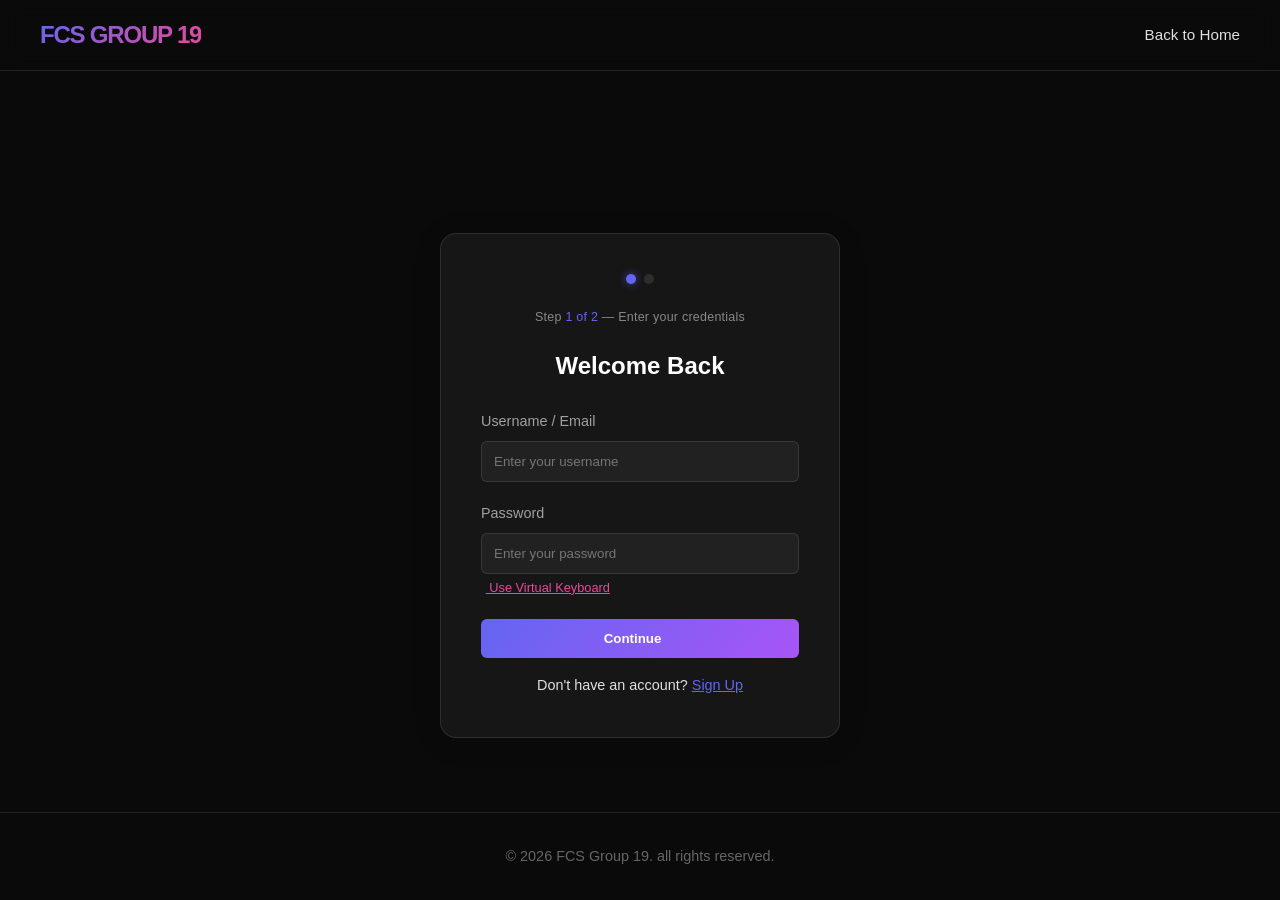
==== frontend/public/company.html @ 8c3a1ee7 "Update Code Structure and Bonus Components" ====
<!DOCTYPE html>
<html lang="en">

<head>
    <meta charset="UTF-8">
    <meta name="viewport" content="width=device-width, initial-scale=1.0">
    <title>Company Dashboard - FCS GROUP 19</title>
    <link rel="preconnect" href="https://fonts.googleapis.com">
    <link rel="preconnect" href="https://fonts.gstatic.com" crossorigin>
    <link href="https://fonts.googleapis.com/css2?family=Inter:wght@300;400;600;800&display=swap" rel="stylesheet">
    <link rel="stylesheet" href="../css/styles.css">
    <link rel="stylesheet" href="https://cdnjs.cloudflare.com/ajax/libs/font-awesome/6.0.0/css/all.min.css"
        integrity="sha512-9usAa10IRO0HhonpyAIVpjrylPvoDwiPUiKdWk5t3PyolY1cOd4DSE0Ga+ri4AuTroPR5aQvXU9xC6qOPnzFeg=="
        crossorigin="anonymous" referrerpolicy="no-referrer" />
    <style>
        .modal-overlay {
            display: none; position: fixed; top: 0; left: 0; width: 100%; height: 100%;
            background: rgba(0,0,0,0.7); z-index: 2000; justify-content: center; align-items: center;
        }
        .modal-overlay.active { display: flex; }
        .modal-content {
            background: #1a1a2e; border: 1px solid var(--glass-border); border-radius: 16px;
            padding: 2rem; width: 90%; max-width: 550px; max-height: 85vh; overflow-y: auto;
        }
        .modal-content h2 { margin-bottom: 1.5rem; color: #fff; }
        .tab-bar { display: flex; gap: 0; border-bottom: 2px solid var(--glass-border); margin-bottom: 1.5rem; }
        .tab-btn {
            background: none; border: none; color: #888; padding: 0.8rem 1.5rem; cursor: pointer;
            font-size: 0.9rem; font-family: inherit; border-bottom: 2px solid transparent; margin-bottom: -2px; transition: all 0.2s;
        }
        .tab-btn.active { color: var(--primary-color); border-bottom-color: var(--primary-color); }
        .tab-content { display: none; }
        .tab-content.active { display: block; }
        .applicant-card {
            background: rgba(255,255,255,0.03); border: 1px solid var(--glass-border);
            border-radius: 10px; padding: 1rem; margin-bottom: 0.75rem;
        }
        .status-select {
            padding: 0.3rem 0.6rem; border-radius: 6px; font-size: 0.8rem; font-weight: 600;
            border: 1px solid var(--glass-border); background: rgba(255,255,255,0.05); color: #fff; cursor: pointer;
        }
        .empty-state { text-align: center; padding: 3rem 1rem; color: #666; }
        .empty-state i { font-size: 2rem; margin-bottom: 0.5rem; display: block; }
        .company-card {
            background: var(--glass-bg); border: 1px solid var(--glass-border);
            border-radius: 12px; padding: 1.5rem; margin-bottom: 1rem; cursor: pointer;
            transition: border-color 0.2s;
        }
        .company-card:hover { border-color: var(--primary-color); }
        .company-card.selected { border-color: var(--primary-color); box-shadow: 0 0 15px rgba(99,102,241,0.15); }
        .match-pill {
            display: inline-flex;
            align-items: center;
            gap: 0.3rem;
            padding: 0.25rem 0.65rem;
            border-radius: 999px;
            font-size: 0.78rem;
            font-weight: 700;
        }
        .match-high { background: rgba(16, 185, 129, 0.15); color: #10b981; }
        .match-mid { background: rgba(245, 158, 11, 0.15); color: #f59e0b; }
        .match-low { background: rgba(239, 68, 68, 0.15); color: #ef4444; }
    </style>
</head>

<body>
    <header class="glass-header">
        <nav>
            <a href="dashboard.html" class="logo">FCS GROUP 19</a>
            <ul class="nav-links">
                <li><a href="dashboard.html"><i class="fas fa-home"></i> Home</a></li>
                <li><a href="network.html"><i class="fas fa-users"></i> Network</a></li>
                <li><a href="jobs.html"><i class="fas fa-briefcase"></i> Jobs</a></li>
                <li><a href="messages.html"><i class="fas fa-comment-dots"></i> Messaging</a></li>
                <li><a href="company.html" class="active"><i class="fas fa-building"></i> Company</a></li>
                <li><a href="profile.html"><i class="fas fa-user-circle"></i> Profile</a></li>
            </ul>
        </nav>
    </header>

    <main>
        <!-- Access denied message for non-recruiters -->
        <div id="access-denied" style="display:none;">
            <div class="dashboard-card" style="text-align:center; padding: 3rem;">
                <i class="fas fa-lock" style="font-size: 3rem; color: var(--warning-color); margin-bottom: 1rem;"></i>
                <h2>Recruiter Access Required</h2>
                <p style="color: #888; margin-top: 1rem;">You must be logged in as a Recruiter to access company management. Sign up with the Recruiter role to create company pages and post jobs.</p>
                <a href="auth.html" class="btn-primary" style="display: inline-block; width: auto; padding: 0.75rem 2rem; margin-top: 1.5rem; text-decoration: none;">Go to Login</a>
            </div>
        </div>

        <!-- Main recruiter content -->
        <div id="recruiter-content" style="display:none;">
            <div class="dashboard-grid" style="grid-template-columns: 1fr 3fr; margin-top: 0;">
                <!-- Sidebar: My Companies -->
                <aside>
                    <div class="dashboard-card" style="margin-bottom: 1rem;">
                        <div style="display:flex; justify-content:space-between; align-items:center; margin-bottom:1rem;">
                            <h3 style="margin-bottom:0; border:none; padding:0;"><i class="fas fa-building"></i> My Companies</h3>
                            <button class="btn-small" onclick="showCreateCompanyModal()"><i class="fas fa-plus"></i></button>
                        </div>
                        <div id="company-list">
                            <div class="empty-state"><i class="fas fa-building"></i><p>No companies yet</p></div>
                        </div>
                    </div>
                    <div class="dashboard-card" id="company-stats" style="display:none;">
                        <h3>Quick Stats</h3>
                        <ul style="list-style:none; margin-top:1rem; color:#ccc; font-size:0.9rem;">
                            <li style="padding:0.5rem 0; display:flex; justify-content:space-between;">
                                <span>Active Jobs</span><span id="stat-active-jobs">0</span>
                            </li>
                            <li style="padding:0.5rem 0; display:flex; justify-content:space-between;">
                                <span>Total Applicants</span><span id="stat-total-applicants" style="color:var(--success-color);">0</span>
                            </li>
                        </ul>
                    </div>
                </aside>

                <!-- Main Content: Selected Company -->
                <div>
                    <div id="no-company-selected" class="dashboard-card" style="text-align:center; padding:3rem;">
                        <i class="fas fa-arrow-left" style="font-size:2rem; color:#666; margin-bottom:1rem;"></i>
                        <p style="color:#888;">Select a company from the sidebar or create a new one.</p>
                    </div>

                    <div id="company-detail" style="display:none;">
                        <!-- Company Info -->
                        <div class="dashboard-card" style="margin-bottom:1.5rem;">
                            <div style="display:flex; justify-content:space-between; align-items:center;">
                                <div style="display:flex; gap:1rem; align-items:center;">
                                    <img id="detail-logo" src="" style="width:64px; height:64px; border-radius:12px;">
                                    <div>
                                        <h2 id="detail-name" style="margin:0; color:#fff;"></h2>
                                        <p id="detail-location" style="color:#888; font-size:0.9rem;"></p>
                                        <a id="detail-website" href="#" style="color:var(--primary-color); font-size:0.85rem;" target="_blank"></a>
                                    </div>
                                </div>
                                <button class="btn-small" onclick="showEditCompanyModal()"><i class="fas fa-edit"></i> Edit</button>
                            </div>
                            <p id="detail-description" style="margin-top:1rem; color:#ccc; font-size:0.9rem;"></p>
                        </div>

                        <!-- Tab bar: Jobs | Applicants -->
                        <div class="tab-bar">
                            <button class="tab-btn active" onclick="switchTab('jobs', this)"><i class="fas fa-briefcase"></i> Job Listings</button>
                            <button class="tab-btn" onclick="switchTab('applicants', this)"><i class="fas fa-users"></i> Applicants</button>
                        </div>

                        <!-- Jobs Tab -->
                        <div class="tab-content active" id="tab-jobs">
                            <div style="display:flex; justify-content:space-between; align-items:center; margin-bottom:1rem;">
                                <h3 style="margin:0; color:#fff;">Manage Job Listings</h3>
                                <button class="btn-primary" style="width:auto;" onclick="showPostJobModal()"><i class="fas fa-plus"></i> Post a Job</button>
                            </div>
                            <div id="jobs-list">
                                <div class="empty-state"><i class="fas fa-briefcase"></i><p>No jobs posted yet</p></div>
                            </div>
                        </div>

                        <!-- Applicants Tab -->
                        <div class="tab-content" id="tab-applicants">
                            <h3 style="margin-bottom:1rem; color:#fff;">All Applicants</h3>
                            <div id="applicants-list">
                                <div class="empty-state"><i class="fas fa-users"></i><p>No applicants yet</p></div>
                            </div>
                        </div>
                    </div>
                </div>
            </div>
        </div>
    </main>

    <!-- Create Company Modal -->
    <div class="modal-overlay" id="create-company-modal">
        <div class="modal-content">
            <h2><i class="fas fa-building"></i> Create Company</h2>
            <div class="form-group"><label>Company Name *</label><input type="text" id="new-company-name" placeholder="e.g. Acme Inc."></div>
            <div class="form-group"><label>Description</label><textarea id="new-company-desc" rows="3" placeholder="What does your company do?" style="width:100%; padding:0.75rem; background:rgba(255,255,255,0.05); border:1px solid var(--glass-border); border-radius:6px; color:#fff; font-family:var(--font-main);"></textarea></div>
            <div class="form-group"><label>Location</label><input type="text" id="new-company-location" placeholder="e.g. San Francisco, CA"></div>
            <div class="form-group"><label>Website</label><input type="text" id="new-company-website" placeholder="e.g. https://acme.com"></div>
            <div style="display:flex; gap:1rem; margin-top:1.5rem;">
                <button class="btn-primary" onclick="createCompany()">Create Company</button>
                <button class="btn-small" onclick="closeModal('create-company-modal')">Cancel</button>
            </div>
        </div>
    </div>

    <!-- Post Job Modal -->
    <div class="modal-overlay" id="post-job-modal">
        <div class="modal-content">
            <h2><i class="fas fa-briefcase"></i> Post a Job</h2>
            <div class="form-group"><label>Job Title *</label><input type="text" id="new-job-title" placeholder="e.g. Senior Frontend Engineer"></div>
            <div class="form-group"><label>Description</label><textarea id="new-job-desc" rows="4" placeholder="Job description, responsibilities, requirements..." style="width:100%; padding:0.75rem; background:rgba(255,255,255,0.05); border:1px solid var(--glass-border); border-radius:6px; color:#fff; font-family:var(--font-main);"></textarea></div>
            <div class="form-group"><label>Required Skills</label><input type="text" id="new-job-skills" placeholder="e.g. React, Python, AWS (comma separated)"></div>
            <div style="display:grid; grid-template-columns:1fr 1fr; gap:1rem;">
                <div class="form-group"><label>Location</label><input type="text" id="new-job-location" placeholder="e.g. Remote"></div>
                <div class="form-group">
                    <label>Job Type</label>
                    <select id="new-job-type" style="width:100%; padding:0.75rem; background:rgba(255,255,255,0.05); border:1px solid var(--glass-border); border-radius:6px; color:#fff;">
                        <option value="full-time">Full-time</option>
                        <option value="part-time">Part-time</option>
                        <option value="internship">Internship</option>
                        <option value="contract">Contract</option>
                    </select>
                </div>
            </div>
            <div style="display:grid; grid-template-columns:1fr 1fr; gap:1rem;">
                <div class="form-group"><label>Salary Min ($)</label><input type="number" id="new-job-salary-min" placeholder="e.g. 80000"></div>
                <div class="form-group"><label>Salary Max ($)</label><input type="number" id="new-job-salary-max" placeholder="e.g. 120000"></div>
            </div>
            <div class="form-group"><label>Application Deadline</label><input type="date" id="new-job-deadline" style="color-scheme: dark;"></div>
            <div style="display:flex; gap:1rem; margin-top:1.5rem;">
                <button class="btn-primary" onclick="postJob()">Post Job</button>
                <button class="btn-small" onclick="closeModal('post-job-modal')">Cancel</button>
            </div>
        </div>
    </div>

    <!-- Edit Company Modal -->
    <div class="modal-overlay" id="edit-company-modal">
        <div class="modal-content">
            <h2><i class="fas fa-edit"></i> Edit Company</h2>
            <div class="form-group"><label>Company Name</label><input type="text" id="edit-company-name"></div>
            <div class="form-group"><label>Description</label><textarea id="edit-company-desc" rows="3" style="width:100%; padding:0.75rem; background:rgba(255,255,255,0.05); border:1px solid var(--glass-border); border-radius:6px; color:#fff; font-family:var(--font-main);"></textarea></div>
            <div class="form-group"><label>Location</label><input type="text" id="edit-company-location"></div>
            <div class="form-group"><label>Website</label><input type="text" id="edit-company-website"></div>
            <div style="display:flex; gap:1rem; margin-top:1.5rem;">
                <button class="btn-primary" onclick="updateCompany()">Save Changes</button>
                <button class="btn-small" onclick="closeModal('edit-company-modal')">Cancel</button>
            </div>
        </div>
    </div>

    <script src="../js/script.js"></script>
    <script>
        let selectedCompanyId = null;
        let companiesData = [];
        let userRole = '';

        // ── Init ──
        document.addEventListener('DOMContentLoaded', async () => {
            try {
                const res = await fetch('/api/v1/users/me');
                if (res.status === 401) { window.location.href = 'auth.html'; return; }
                const data = await res.json();
                userRole = data.role;
                if (data.role !== 'recruiter') {
                    document.getElementById('access-denied').style.display = 'block';
                    return;
                }
                document.getElementById('recruiter-content').style.display = 'block';
                loadCompanies();
            } catch (e) {
                console.error(e);
                window.location.href = 'auth.html';
            }
        });

        // ── Load Companies ──
        async function loadCompanies() {
            const res = await fetch('/api/v1/companies/me');
            const data = await res.json();
            companiesData = data.companies || [];
            const container = document.getElementById('company-list');
            if (companiesData.length === 0) {
                container.innerHTML = '<div class="empty-state"><i class="fas fa-building"></i><p>No companies yet. Create one!</p></div>';
                return;
            }
            container.innerHTML = companiesData.map(c => `
                <div class="company-card ${selectedCompanyId === c.id ? 'selected' : ''}" onclick="selectCompany(${c.id})">
                    <div style="display:flex; gap:0.8rem; align-items:center;">
                        <img src="https://ui-avatars.com/api/?name=${encodeURIComponent(c.name)}&background=random&size=48" 
                             style="width:40px; height:40px; border-radius:8px;">
                        <div>
                            <h4 style="margin:0; font-size:0.95rem;">${escapeHtml(c.name)}</h4>
                            <p style="font-size:0.75rem; color:#888;">${c.total_jobs || 0} jobs</p>
                        </div>
                    </div>
                </div>
            `).join('');
        }

        // ── Select Company ──
        async function selectCompany(id) {
            selectedCompanyId = id;
            document.getElementById('no-company-selected').style.display = 'none';
            document.getElementById('company-detail').style.display = 'block';
            document.getElementById('company-stats').style.display = 'block';
            
            // Highlight selected
            document.querySelectorAll('.company-card').forEach(c => c.classList.remove('selected'));
            try {
                if (typeof event !== 'undefined' && event && event.currentTarget && event.currentTarget.classList) {
                    event.currentTarget.classList.add('selected');
                } else {
                    // Fallback to find by child text if needed, or re-render 
                    loadCompanies(); // This will re-select the correct one anyway
                }
            } catch(e) {}
            
            const res = await fetch(`/api/v1/companies/${id}`);
            const data = await res.json();
            const co = data.company;
            const jobs = data.jobs || [];

            document.getElementById('detail-name').textContent = co.name;
            document.getElementById('detail-location').textContent = co.location || 'No location set';
            document.getElementById('detail-website').textContent = co.website || '';
            document.getElementById('detail-website').href = co.website || '#';
            document.getElementById('detail-description').textContent = co.description || 'No description added.';
            document.getElementById('detail-logo').src = `https://ui-avatars.com/api/?name=${encodeURIComponent(co.name)}&background=random&size=128`;

            // Stats
            const activeJobs = jobs.filter(j => j.status === 'active').length;
            document.getElementById('stat-active-jobs').textContent = activeJobs;

            // Render jobs
            renderJobs(jobs);
            // Load applicants
            loadAllApplicants(jobs);
            // Reload sidebar to update counts
            loadCompanies();
        }

        function renderJobs(jobs) {
            const container = document.getElementById('jobs-list');
            if (jobs.length === 0) {
                container.innerHTML = '<div class="empty-state"><i class="fas fa-briefcase"></i><p>No jobs posted yet. Post your first job!</p></div>';
                return;
            }
            container.innerHTML = jobs.map(j => {
                const statusClass = j.status === 'active' ? 'badge-success' : 'badge-danger';
                return `
                <div class="dashboard-card" style="margin-bottom:0.75rem;">
                    <div style="display:flex; justify-content:space-between; align-items:flex-start;">
                        <div>
                            <h4 style="margin:0 0 0.3rem 0; color:var(--primary-color);">${escapeHtml(j.title)}</h4>
                            <p style="font-size:0.85rem; color:#888;">
                                <i class="fas fa-map-marker-alt"></i> ${escapeHtml(j.location || 'Not specified')} • ${escapeHtml(j.job_type)}
                                ${j.salary_min ? ` • $${Number(j.salary_min).toLocaleString()}${j.salary_max ? ' - $' + Number(j.salary_max).toLocaleString() : ''}` : ''}
                            </p>
                            ${j.skills ? `<div style="margin-top:0.4rem;">${j.skills.split(',').map(s => `<span class="badge badge-info" style="margin-right:0.3rem;">${escapeHtml(s.trim())}</span>`).join('')}</div>` : ''}
                        </div>
                        <div style="text-align:right; flex-shrink:0;">
                            <span class="badge ${statusClass}">${j.status}</span>
                            <div style="margin-top:0.5rem; display:flex; gap:0.5rem;">
                                <button class="btn-small" onclick="toggleJobStatus(${j.id}, '${j.status}')" title="${j.status === 'active' ? 'Close' : 'Reopen'} job">
                                    <i class="fas fa-${j.status === 'active' ? 'pause' : 'play'}"></i>
                                </button>
                                <button class="btn-small" style="border-color:var(--danger-color); color:var(--danger-color);" onclick="deleteJob(${j.id})" title="Delete job">
                                    <i class="fas fa-trash"></i>
                                </button>
                            </div>
                        </div>
                    </div>
                </div>`;
            }).join('');
        }

        async function loadAllApplicants(jobs) {
            const container = document.getElementById('applicants-list');
            let allApplicants = [];
            let totalCount = 0;
            for (const job of jobs) {
                try {
                    const res = await fetch(`/api/v1/applications/job/${job.id}`);
                    const data = await res.json();
                    if (data.applicants) {
                        data.applicants.forEach(a => {
                            a.job_title = job.title;
                            allApplicants.push(a);
                        });
                        totalCount += data.applicants.length;
                    }
                } catch(e) { console.error(e); }
            }
            document.getElementById('stat-total-applicants').textContent = totalCount;

            if (allApplicants.length === 0) {
                container.innerHTML = '<div class="empty-state"><i class="fas fa-users"></i><p>No applicants yet</p></div>';
                return;
            }
            container.innerHTML = allApplicants.map(a => `
                <div class="applicant-card">
                    <div style="display:flex; justify-content:space-between; align-items:center;">
                        <div style="display:flex; gap:0.8rem; align-items:center;">
                            <img src="https://ui-avatars.com/api/?name=${encodeURIComponent(a.applicant_name || a.applicant_email)}&background=random" 
                                 style="width:40px; height:40px; border-radius:50%;">
                            <div>
                                <h4 style="margin:0; font-size:0.95rem;">${escapeHtml(a.applicant_name || a.applicant_email)}</h4>
                                <p style="font-size:0.8rem; color:#888;">Applied for ${escapeHtml(a.job_title)}</p>
                                ${a.applicant_headline ? `<p style="font-size:0.75rem; color:#aaa;">${escapeHtml(a.applicant_headline)}</p>` : ''}
                            </div>
                        </div>
                        <div style="text-align:right;">
                            <span class="match-pill ${matchClass(a.resume_match_score)}">
                                <i class="fas fa-bullseye"></i> ${a.resume_match_score ?? 0}% match
                            </span>
                            ${a.resume_id ? `
                                <div style="margin-top:0.45rem;">
                                    <button class="btn-small" onclick="downloadApplicantResume('${a.resume_id}')" style="border-color: var(--primary-color); color: var(--primary-color);">
                                        <i class="fas fa-file-download"></i> Resume
                                    </button>
                                </div>
                            ` : ''}
                            <select class="status-select" onchange="updateAppStatus(${a.id}, this.value)">
                                ${['Applied','Reviewed','Interviewed','Rejected','Offer'].map(s => 
                                    `<option value="${s}" ${a.status === s ? 'selected' : ''}>${s}</option>`
                                ).join('')}
                            </select>
                            ${a.cover_note ? `<p style="font-size:0.7rem; color:#888; margin-top:0.3rem; max-width:200px; text-overflow:ellipsis; overflow:hidden; white-space:nowrap;" title="${escapeHtml(a.cover_note)}">"${escapeHtml(a.cover_note)}"</p>` : ''}
                        </div>
                    </div>
                    ${(a.matched_skills || []).length ? `
                        <div style="margin-top:0.8rem;">
                            <p style="font-size:0.78rem; color:#9ca3af; margin-bottom:0.35rem;">Matched skills</p>
                            ${(a.matched_skills || []).map(s => `<span class="badge badge-success" style="margin-right:0.3rem; margin-bottom:0.3rem;">${escapeHtml(s)}</span>`).join('')}
                        </div>
                    ` : ''}
                    ${(a.missing_skills || []).length ? `
                        <div style="margin-top:0.6rem;">
                            <p style="font-size:0.78rem; color:#9ca3af; margin-bottom:0.35rem;">Missing skills</p>
                            ${(a.missing_skills || []).map(s => `<span class="badge badge-danger" style="margin-right:0.3rem; margin-bottom:0.3rem;">${escapeHtml(s)}</span>`).join('')}
                        </div>
                    ` : ''}
                </div>
            `).join('');
        }

        // ── Actions ──
        async function createCompany() {
            const name = document.getElementById('new-company-name').value.trim();
            if (!name) { alert('Company name is required'); return; }
            const res = await fetch('/api/v1/companies', {
                method: 'POST',
                headers: {'Content-Type': 'application/json'},
                body: JSON.stringify({
                    name,
                    description: document.getElementById('new-company-desc').value.trim(),
                    location: document.getElementById('new-company-location').value.trim(),
                    website: document.getElementById('new-company-website').value.trim()
                })
            });
            const data = await res.json();
            if (data.status === 'success') {
                closeModal('create-company-modal');
                await loadCompanies();
                selectCompany(data.company_id);
            } else {
                alert(data.message || 'Failed to create company');
            }
        }

        async function postJob() {
            const title = document.getElementById('new-job-title').value.trim();
            if (!title) { alert('Job title is required'); return; }
            const res = await fetch('/api/v1/jobs', {
                method: 'POST',
                headers: {'Content-Type': 'application/json'},
                body: JSON.stringify({
                    company_id: selectedCompanyId,
                    title,
                    description: document.getElementById('new-job-desc').value.trim(),
                    skills: document.getElementById('new-job-skills').value.trim(),
                    location: document.getElementById('new-job-location').value.trim(),
                    job_type: document.getElementById('new-job-type').value,
                    salary_min: parseInt(document.getElementById('new-job-salary-min').value) || null,
                    salary_max: parseInt(document.getElementById('new-job-salary-max').value) || null,
                    deadline: document.getElementById('new-job-deadline').value
                })
            });
            const data = await res.json();
            if (data.status === 'success') {
                closeModal('post-job-modal');
                selectCompany(selectedCompanyId);
            } else {
                alert(data.message || 'Failed to post job');
            }
        }

        async function toggleJobStatus(jobId, currentStatus) {
            const newStatus = currentStatus === 'active' ? 'closed' : 'active';
            await fetch(`/api/v1/jobs/${jobId}`, {
                method: 'PUT',
                headers: {'Content-Type': 'application/json'},
                body: JSON.stringify({ status: newStatus })
            });
            selectCompany(selectedCompanyId);
        }

        async function deleteJob(jobId) {
            if (!confirm('Are you sure you want to delete this job? All applications will also be removed.')) return;
            await fetch(`/api/v1/jobs/${jobId}`, { method: 'DELETE' });
            selectCompany(selectedCompanyId);
        }

        async function updateAppStatus(appId, newStatus) {
            await fetch(`/api/v1/applications/${appId}/status`, {
                method: 'PUT',
                headers: {'Content-Type': 'application/json'},
                body: JSON.stringify({ status: newStatus })
            });
        }

        async function updateCompany() {
            const res = await fetch(`/api/v1/companies/${selectedCompanyId}`, {
                method: 'PUT',
                headers: {'Content-Type': 'application/json'},
                body: JSON.stringify({
                    name: document.getElementById('edit-company-name').value.trim(),
                    description: document.getElementById('edit-company-desc').value.trim(),
                    location: document.getElementById('edit-company-location').value.trim(),
                    website: document.getElementById('edit-company-website').value.trim()
                })
            });
            const data = await res.json();
            if (data.status === 'success') {
                closeModal('edit-company-modal');
                selectCompany(selectedCompanyId);
                loadCompanies();
            } else {
                alert(data.message || 'Failed to update company');
            }
        }

        function downloadApplicantResume(resumeId) {
            window.open(`/api/v1/users/resumes/${resumeId}/download`, '_blank');
        }

        // ── Modals ──
        function showCreateCompanyModal() {
            document.getElementById('new-company-name').value = '';
            document.getElementById('new-company-desc').value = '';
            document.getElementById('new-company-location').value = '';
            document.getElementById('new-company-website').value = '';
            document.getElementById('create-company-modal').classList.add('active');
        }
        function showPostJobModal() {
            document.getElementById('new-job-title').value = '';
            document.getElementById('new-job-desc').value = '';
            document.getElementById('new-job-skills').value = '';
            document.getElementById('new-job-location').value = '';
            document.getElementById('new-job-salary-min').value = '';
            document.getElementById('new-job-salary-max').value = '';
            document.getElementById('new-job-deadline').value = '';
            document.getElementById('post-job-modal').classList.add('active');
        }
        function showEditCompanyModal() {
            const co = companiesData.find(c => c.id === selectedCompanyId);
            if (!co) return;
            document.getElementById('edit-company-name').value = co.name || '';
            document.getElementById('edit-company-desc').value = co.description || '';
            document.getElementById('edit-company-location').value = co.location || '';
            document.getElementById('edit-company-website').value = co.website || '';
            document.getElementById('edit-company-modal').classList.add('active');
        }
        function closeModal(id) { document.getElementById(id).classList.remove('active'); }
        function switchTab(tabId, btn) {
            document.querySelectorAll('.tab-content').forEach(t => t.classList.remove('active'));
            document.querySelectorAll('.tab-btn').forEach(b => b.classList.remove('active'));
            document.getElementById('tab-' + tabId).classList.add('active');
            btn.classList.add('active');
        }
        function escapeHtml(text) {
            const div = document.createElement('div');
            div.textContent = text || '';
            return div.innerHTML;
        }
        function matchClass(score) {
            if ((score ?? 0) >= 75) return 'match-high';
            if ((score ?? 0) >= 40) return 'match-mid';
            return 'match-low';
        }
    </script>
</body>

</html>
---- frontend/css/styles.css ----
:root {
    --bg-color: #0a0a0a;
    --text-color: #e0e0e0;
    --primary-color: #6366f1;
    --secondary-color: #a855f7;
    --accent-color: #ec4899;
    --glass-bg: rgba(255, 255, 255, 0.05);
    --glass-border: rgba(255, 255, 255, 0.1);
    --success-color: #10b981;
    --warning-color: #f59e0b;
    --danger-color: #ef4444;
    --font-main: 'Inter', sans-serif;
}

* {
    margin: 0;
    padding: 0;
    box-sizing: border-box;
}

body {
    font-family: var(--font-main);
    background-color: var(--bg-color);
    color: var(--text-color);
    line-height: 1.6;
    overflow-x: hidden;
    min-height: 100vh;
    display: flex;
    flex-direction: column;
}

/* Header */
.glass-header {
    position: sticky; /* Sticky for app usage */
    top: 0;
    left: 0;
    width: 100%;
    padding: 1rem 2rem;
    background: rgba(10, 10, 10, 0.9);
    backdrop-filter: blur(10px);
    border-bottom: 1px solid var(--glass-border);
    z-index: 1000;
}

nav {
    display: flex;
    justify-content: space-between;
    align-items: center;
    max-width: 1200px;
    margin: 0 auto;
}

.logo {
    font-weight: 800;
    font-size: 1.5rem;
    background: linear-gradient(135deg, var(--primary-color), var(--accent-color));
    -webkit-background-clip: text;
    -webkit-text-fill-color: transparent;
    letter-spacing: -0.05em;
    text-decoration: none;
}

.nav-links {
    list-style: none;
    display: flex;
    gap: 1.5rem;
    align-items: center;
}

.nav-links a {
    text-decoration: none;
    color: var(--text-color);
    font-weight: 500;
    transition: color 0.3s ease;
    font-size: 0.95rem;
}

.nav-links a:hover, .nav-links a.active {
    color: var(--primary-color);
}

.btn-small {
    padding: 0.5rem 1rem;
    font-size: 0.875rem;
    border-radius: 6px;
    border: 1px solid var(--primary-color);
    background: transparent;
    color: var(--primary-color);
    cursor: pointer;
    transition: all 0.3s ease;
    text-decoration: none;
}

.btn-small:hover {
    background: var(--primary-color);
    color: #fff;
}

/* Main Layout */
main {
    flex: 1;
    padding: 2rem;
    max-width: 1200px;
    margin: 0 auto;
    width: 100%;
}

.container {
    width: 100%;
}

/* Auth Pages */
.auth-container {
    display: flex;
    justify-content: center;
    align-items: center;
    min-height: 70vh;
}

.auth-card {
    background: var(--glass-bg);
    border: 1px solid var(--glass-border);
    padding: 2.5rem;
    border-radius: 16px;
    width: 100%;
    max-width: 400px;
    box-shadow: 0 4px 30px rgba(0, 0, 0, 0.1);
}

.auth-card h2 {
    margin-bottom: 1.5rem;
    text-align: center;
    color: #fff;
}

.form-group {
    margin-bottom: 1.25rem;
}

.form-group label {
    display: block;
    margin-bottom: 0.5rem;
    font-size: 0.9rem;
    color: #a0a0a0;
}

.form-group input, .form-group select, .form-group textarea {
    width: 100%;
    padding: 0.75rem;
    background: rgba(255, 255, 255, 0.05);
    border: 1px solid var(--glass-border);
    border-radius: 6px;
    color: #fff;
    font-family: var(--font-main);
}

.form-group input:focus {
    outline: none;
    border-color: var(--primary-color);
}

.btn-primary {
    width: 100%;
    padding: 0.75rem;
    background: linear-gradient(135deg, var(--primary-color), var(--secondary-color));
    border: none;
    border-radius: 6px;
    color: #fff;
    font-weight: 600;
    cursor: pointer;
    transition: opacity 0.2s;
}

.btn-primary:hover {
    opacity: 0.9;
}

/* OTP Simulation */
.otp-input-group {
    display: flex;
    gap: 0.5rem;
    justify-content: center;
    margin-bottom: 1rem;
}
.otp-input-group input {
    width: 40px;
    text-align: center;
}

/* Dashboard Grid */
.dashboard-grid {
    display: grid;
    grid-template-columns: repeat(auto-fit, minmax(300px, 1fr));
    gap: 2rem;
    margin-top: 2rem;
}

.dashboard-card {
    background: var(--glass-bg);
    border: 1px solid var(--glass-border);
    padding: 1.5rem;
    border-radius: 12px;
}

.dashboard-card h3 {
    margin-bottom: 1rem;
    font-size: 1.1rem;
    color: var(--primary-color);
    border-bottom: 1px solid var(--glass-border);
    padding-bottom: 0.5rem;
}

/* Jobs / List Items */
.job-item, .connection-item, .message-item, .log-item {
    padding: 1rem;
    border-bottom: 1px solid var(--glass-border);
    display: flex;
    justify-content: space-between;
    align-items: center;
}

.job-item:last-child { border-bottom: none; }

.badge {
    padding: 0.25rem 0.6rem;
    border-radius: 20px;
    font-size: 0.75rem;
    font-weight: 600;
}

.badge-success { background: rgba(16, 185, 129, 0.2); color: var(--success-color); }
.badge-warning { background: rgba(245, 158, 11, 0.2); color: var(--warning-color); }
.badge-danger { background: rgba(239, 68, 68, 0.2); color: var(--danger-color); }
.badge-info { background: rgba(99, 102, 241, 0.2); color: var(--primary-color); }

/* Navigation & Footer */
footer {
    padding: 2rem;
    text-align: center;
    color: #666;
    font-size: 0.9rem;
    border-top: 1px solid var(--glass-border);
    margin-top: auto;
}

/* Security Indicators */
.security-notice {
    font-size: 0.8rem;
    color: var(--success-color);
    margin-top: 0.5rem;
    display: flex;
    align-items: center;
    gap: 0.5rem;
}

.virtual-keyboard-trigger {
    font-size: 0.8rem;
    color: var(--accent-color);
    text-decoration: underline;
    cursor: pointer;
    margin-top: 0.25rem;
    display: inline-block;
}

/* Landing specific overrides (keep existing if needed) */
.hero {
    min-height: 80vh;
    display: flex;
    align-items: center;
    justify-content: center;
    position: relative;
    padding: 0 2rem;
    overflow: hidden;
    flex-direction: column;
}

.hero-background {
    position: absolute;
    top: 50%;
    left: 50%;
    transform: translate(-50%, -50%);
    width: 600px;
    height: 600px;
    background: radial-gradient(circle, rgba(99, 102, 241, 0.2) 0%, rgba(10, 10, 10, 0) 70%);
    filter: blur(80px);
    z-index: -1;
    animation: pulse 8s infinite alternate;
}

.hero h1 {
    font-size: 3.5rem;
    font-weight: 800;
    margin-bottom: 1.5rem;
    text-align: center;
    background: linear-gradient(to right, #fff, #aaa);
    -webkit-background-clip: text;
    -webkit-text-fill-color: transparent;
}

.cta-button {
    padding: 1rem 2.5rem;
    font-size: 1rem;
    font-weight: 600;
    color: #fff;
    background: linear-gradient(135deg, var(--primary-color), var(--secondary-color));
    border: none;
    border-radius: 50px;
    cursor: pointer;
    transition: transform 0.2s ease, box-shadow 0.2s ease;
    box-shadow: 0 4px 15px rgba(99, 102, 241, 0.3);
    text-decoration: none;
    display: inline-block;
}

@keyframes pulse {
    0% { transform: translate(-50%, -50%) scale(0.8); opacity: 0.5; }
    100% { transform: translate(-50%, -50%) scale(1.2); opacity: 0.8; }
}
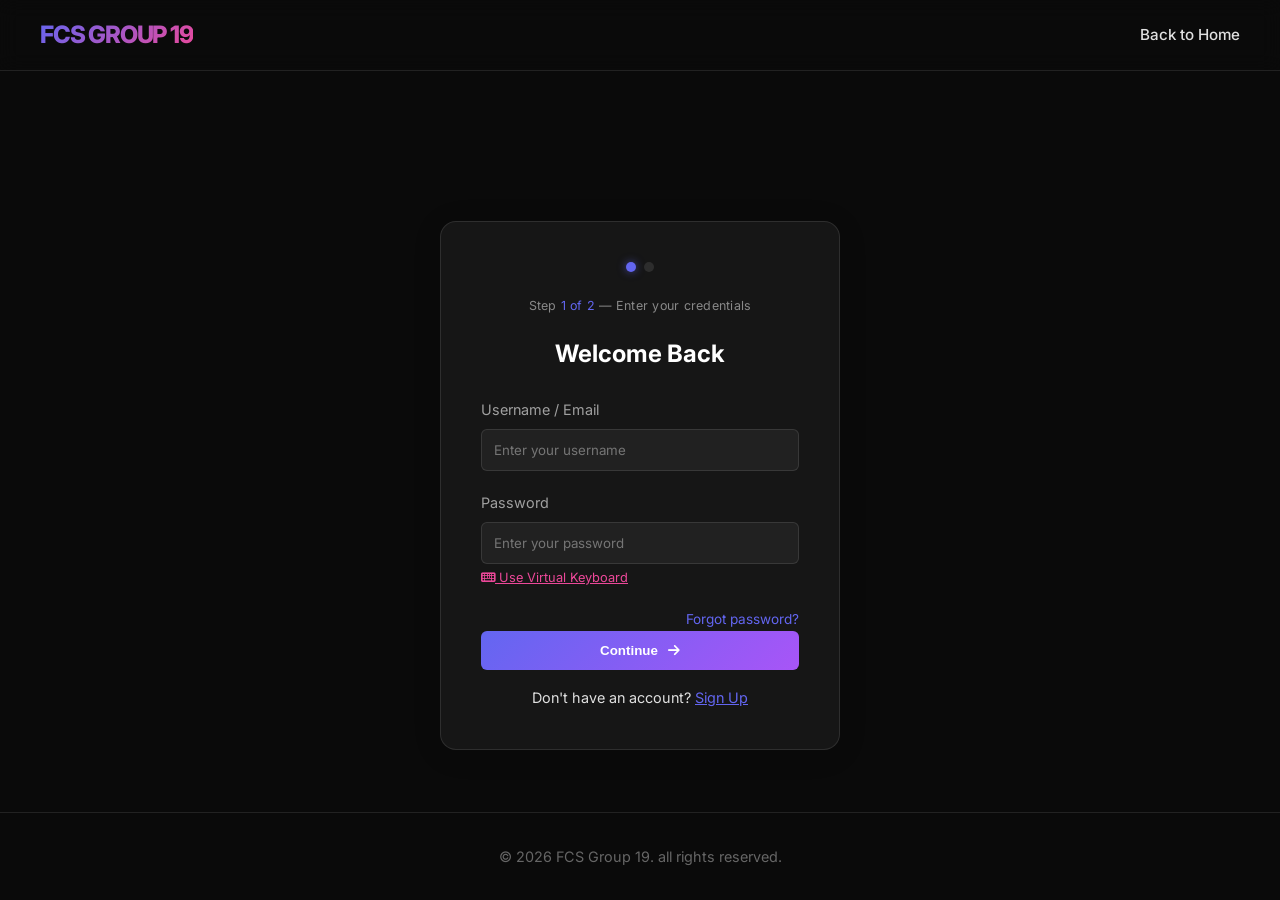
==== commit 383ad221: "Update Admin" ====
--- a/frontend/public/company.html
+++ b/frontend/public/company.html
@@ -60,6 +60,30 @@
         .match-high { background: rgba(16, 185, 129, 0.15); color: #10b981; }
         .match-mid { background: rgba(245, 158, 11, 0.15); color: #f59e0b; }
         .match-low { background: rgba(239, 68, 68, 0.15); color: #ef4444; }
+        .notes-box {
+            width: 100%;
+            margin-top: 0.8rem;
+            padding: 0.7rem 0.8rem;
+            background: rgba(255,255,255,0.04);
+            border: 1px solid var(--glass-border);
+            border-radius: 8px;
+            color: #fff;
+            font-family: var(--font-main);
+            resize: vertical;
+            min-height: 72px;
+        }
+        .shortlist-pill {
+            display: inline-flex;
+            align-items: center;
+            gap: 0.35rem;
+            padding: 0.22rem 0.65rem;
+            border-radius: 999px;
+            font-size: 0.76rem;
+            font-weight: 700;
+            background: rgba(99, 102, 241, 0.16);
+            color: #a5b4fc;
+            margin-top: 0.45rem;
+        }
     </style>
 </head>
 
@@ -236,6 +260,7 @@
         let selectedCompanyId = null;
         let companiesData = [];
         let userRole = '';
+        let allApplicantsCache = [];
 
         // ── Init ──
         document.addEventListener('DOMContentLoaded', async () => {
@@ -374,6 +399,7 @@
                     }
                 } catch(e) { console.error(e); }
             }
+            allApplicantsCache = allApplicants;
             document.getElementById('stat-total-applicants').textContent = totalCount;
 
             if (allApplicants.length === 0) {
@@ -396,6 +422,7 @@
                             <span class="match-pill ${matchClass(a.resume_match_score)}">
                                 <i class="fas fa-bullseye"></i> ${a.resume_match_score ?? 0}% match
                             </span>
+                            ${isShortlisted(a.recruiter_notes) ? '<div class="shortlist-pill"><i class="fas fa-star"></i> Shortlisted</div>' : ''}
                             ${a.resume_id ? `
                                 <div style="margin-top:0.45rem;">
                                     <button class="btn-small" onclick="downloadApplicantResume('${a.resume_id}')" style="border-color: var(--primary-color); color: var(--primary-color);">
@@ -423,6 +450,18 @@
                             ${(a.missing_skills || []).map(s => `<span class="badge badge-danger" style="margin-right:0.3rem; margin-bottom:0.3rem;">${escapeHtml(s)}</span>`).join('')}
                         </div>
                     ` : ''}
+                    <div style="margin-top:0.85rem;">
+                        <label style="display:block; font-size:0.8rem; color:#9ca3af; margin-bottom:0.35rem;">Recruiter notes</label>
+                        <textarea id="notes-${a.id}" class="notes-box" placeholder="Add internal notes about this candidate...">${escapeHtml(cleanRecruiterNotes(a.recruiter_notes))}</textarea>
+                        <div style="display:flex; gap:0.6rem; flex-wrap:wrap; margin-top:0.7rem;">
+                            <button class="btn-small" onclick="saveApplicantNotes(${a.id})">
+                                <i class="fas fa-save"></i> Save Notes
+                            </button>
+                            <button class="btn-small" onclick="toggleShortlist(${a.id})" style="border-color: var(--secondary-color); color: var(--secondary-color);">
+                                <i class="fas fa-star"></i> ${isShortlisted(a.recruiter_notes) ? 'Remove Shortlist' : 'Shortlist'}
+                            </button>
+                        </div>
+                    </div>
                 </div>
             `).join('');
         }
@@ -494,12 +533,21 @@
             selectCompany(selectedCompanyId);
         }
 
-        async function updateAppStatus(appId, newStatus) {
-            await fetch(`/api/v1/applications/${appId}/status`, {
+        async function updateAppStatus(appId, newStatus, recruiterNotes = null) {
+            const applicant = allApplicantsCache.find(a => a.id === appId);
+            const notes = recruiterNotes !== null ? recruiterNotes : getNotesValue(appId, applicant?.recruiter_notes || '');
+
+            const res = await fetch(`/api/v1/applications/${appId}/status`, {
                 method: 'PUT',
                 headers: {'Content-Type': 'application/json'},
-                body: JSON.stringify({ status: newStatus })
+                body: JSON.stringify({ status: newStatus, recruiter_notes: notes })
             });
+            const data = await res.json();
+            if (data.status !== 'success') {
+                alert(data.message || 'Failed to update application');
+                return;
+            }
+            await selectCompany(selectedCompanyId);
         }
 
         async function updateCompany() {
@@ -571,6 +619,34 @@
             if ((score ?? 0) >= 40) return 'match-mid';
             return 'match-low';
         }
+        function isShortlisted(notes) {
+            return (notes || '').includes('[SHORTLISTED]');
+        }
+        function cleanRecruiterNotes(notes) {
+            return (notes || '').replace('[SHORTLISTED]', '').trim();
+        }
+        function getNotesValue(appId, fallbackValue) {
+            const field = document.getElementById(`notes-${appId}`);
+            return field ? field.value.trim() : cleanRecruiterNotes(fallbackValue);
+        }
+        async function saveApplicantNotes(appId) {
+            const applicant = allApplicantsCache.find(a => a.id === appId);
+            if (!applicant) return;
+            const notes = composeRecruiterNotes(appId, applicant.recruiter_notes);
+            await updateAppStatus(appId, applicant.status, notes);
+        }
+        async function toggleShortlist(appId) {
+            const applicant = allApplicantsCache.find(a => a.id === appId);
+            if (!applicant) return;
+            const currentlyShortlisted = isShortlisted(applicant.recruiter_notes);
+            const notes = composeRecruiterNotes(appId, applicant.recruiter_notes, !currentlyShortlisted);
+            await updateAppStatus(appId, applicant.status, notes);
+        }
+        function composeRecruiterNotes(appId, existingNotes, forceShortlistState = null) {
+            const baseNotes = getNotesValue(appId, existingNotes);
+            const shortlisted = forceShortlistState === null ? isShortlisted(existingNotes) : forceShortlistState;
+            return shortlisted ? `[SHORTLISTED]\n${baseNotes}`.trim() : baseNotes.trim();
+        }
     </script>
 </body>
 
